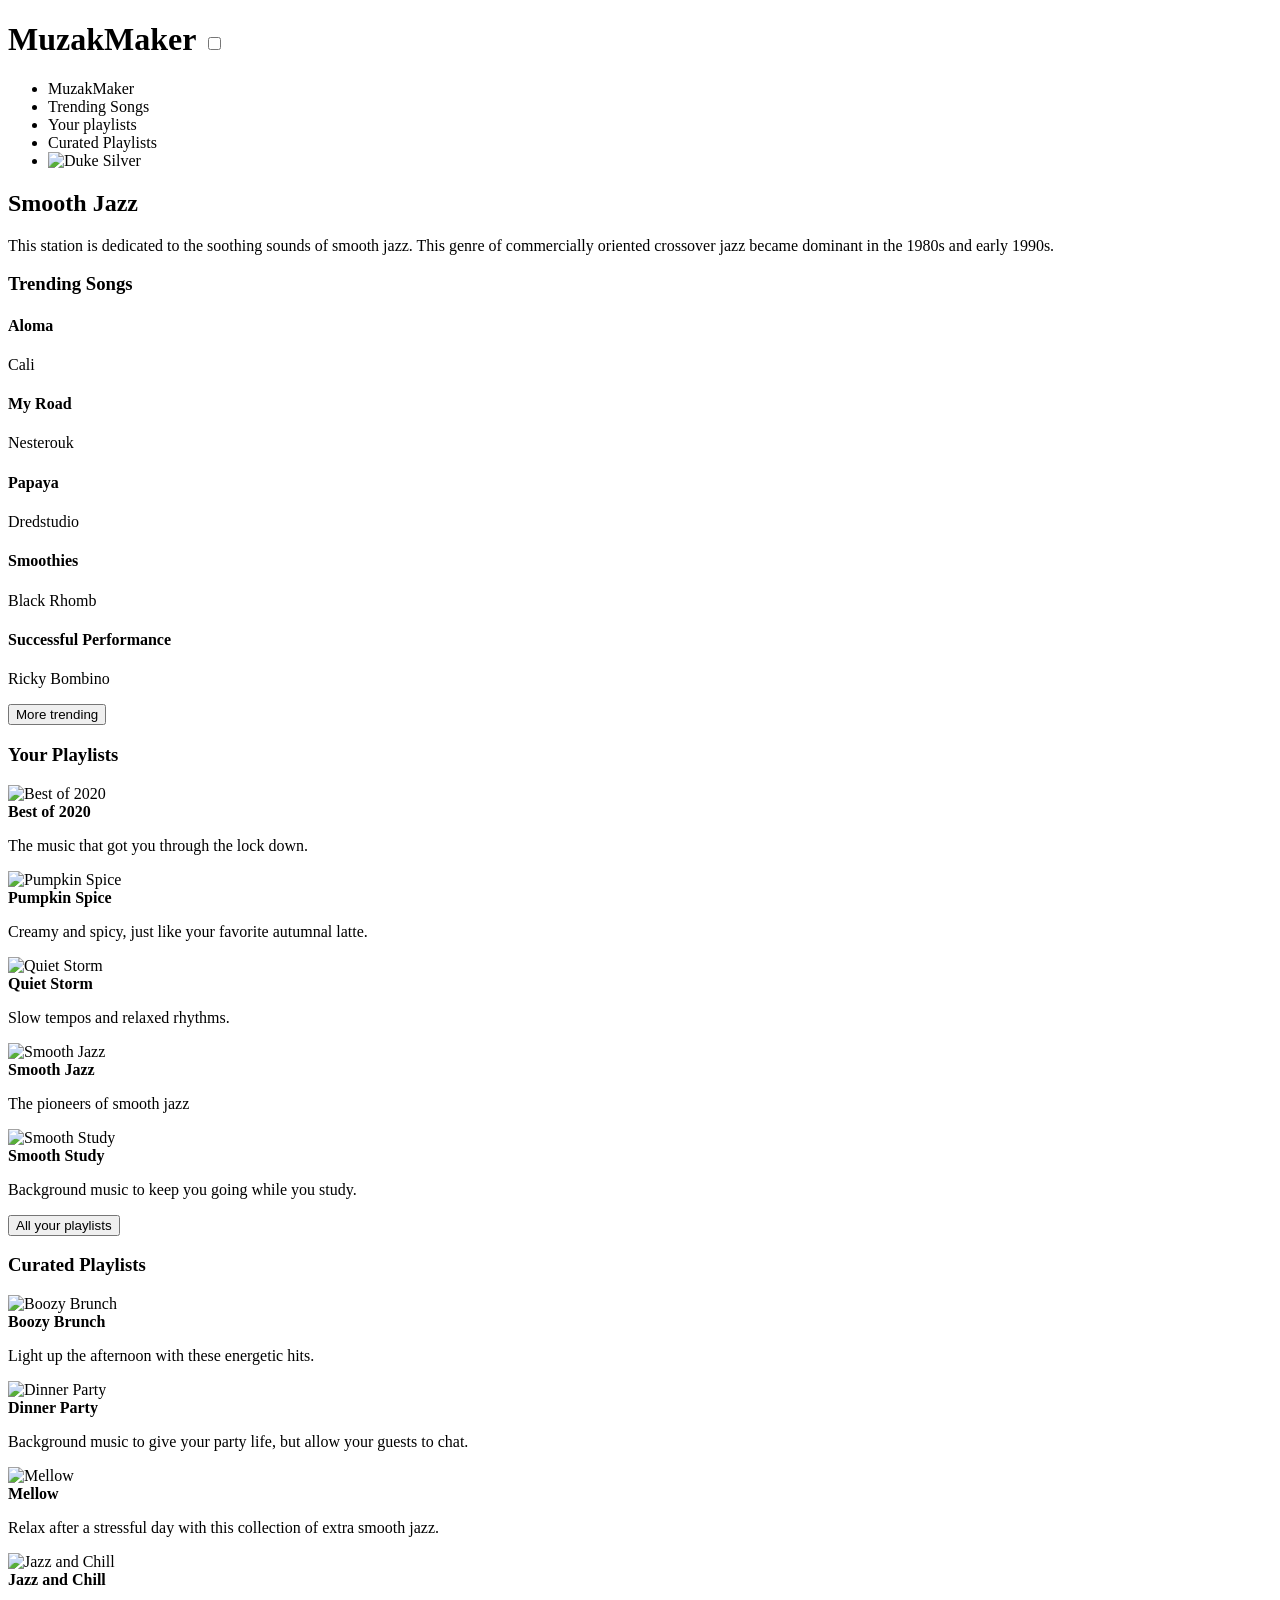
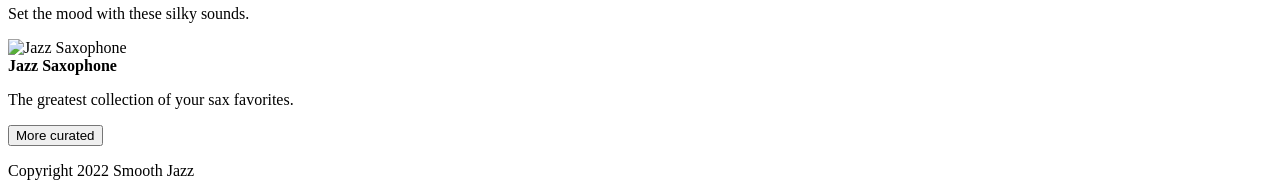
==== MuzakMaker.html @ 510b64ef "TestWork Testing Work on an Assignment" ====
<!DOCTYPE html>
<html lang="en">
<head>
    <meta charset="UTF-8">
    <meta name="viewport" content="width=device-width, initial-scale=1.0">
    <title>MuzakMaker</title>
    <link rel="stylesheet" href="styles.css">
</head>
<body>
     <header>
        <h1>
            <label for="menu-toggle" class="menu-label">MuzakMaker</label>
            <input type="checkbox" id="menu-toggle">
        </h1>
        <nav>
            <ul>
                <li>MuzakMaker</li>
                <li>Trending Songs</li>
                <li>Your playlists</li>
                <li>Curated Playlists</li>
                <li><img src="duke-silver.png" alt="Duke Silver"></li>
            </ul>
        </nav>
    </header>
    <main class="content">
        <section class="gradient-background">
            <h2>Smooth Jazz</h2>
            <p>This station is dedicated to the soothing sounds of smooth jazz. This genre of commercially oriented crossover jazz became dominant in the 1980s and early 1990s.</p>
        </section>
        <section>
            <h3>Trending Songs</h3>
            <div class="audio-section">
                <div class="audio-item" style="background-image: url('aloma-cover.png');">
                    <div class="info">
                        <h4>Aloma</h4>
                        <p>Cali</p>
                        <!-- Add media player here -->
                    </div>
                </div>
                <div class="audio-item" style="background-image: url('my-road-cover.png');">
                    <div class="info">
                        <h4>My Road</h4>
                        <p>Nesterouk</p>
                        <!-- Add media player here -->
                    </div>
                </div>
                <div class="audio-item" style="background-image: url('papaya-cover.png');">
                    <div class="info">
                        <h4>Papaya</h4>
                        <p>Dredstudio</p>
                        <!-- Add media player here -->
                    </div>
                </div>
                <div class="audio-item" style="background-image: url('smoothies-cover.png');">
                    <div class="info">
                        <h4>Smoothies</h4>
                        <p>Black Rhomb</p>
                        <!-- Add media player here -->
                    </div>
                </div>
                <div class="audio-item" style="background-image: url('successful-performance-cover.png');">
                    <div class="info">
                        <h4>Successful Performance</h4>
                        <p>Ricky Bombino</p>
                        <!-- Add media player here -->
                    </div>
                </div>
            </div>
            <button class="scroll-button">More trending</button>
        </section>
        <section class="playlists">
            <div class="playlist-column">
                <h3>Your Playlists</h3>
                <div class="playlist-item">
                    <img src="best-of-2020-cover.png" alt="Best of 2020">
                    <div class="text">
                        <strong>Best of 2020</strong>
                        <p>The music that got you through the lock down.</p>
                    </div>
                </div>
                <div class="playlist-item">
                    <img src="pumpkin-spice-cover.png" alt="Pumpkin Spice">
                    <div class="text">
                        <strong>Pumpkin Spice</strong>
                        <p>Creamy and spicy, just like your favorite autumnal latte.</p>
                    </div>
                </div>
                <div class="playlist-item">
                    <img src="quiet-storm-cover.png" alt="Quiet Storm">
                    <div class="text">
                        <strong>Quiet Storm</strong>
                        <p>Slow tempos and relaxed rhythms.</p>
                    </div>
                </div>
                <div class="playlist-item">
                    <img src="smooth-jazz-cover.png" alt="Smooth Jazz">
                    <div class="text">
                        <strong>Smooth Jazz</strong>
                        <p>The pioneers of smooth jazz</p>
                    </div>
                </div>
                <div class="playlist-item">
                    <img src="smooth-study-cover.png" alt="Smooth Study">
                    <div class="text">
                        <strong>Smooth Study</strong>
                        <p>Background music to keep you going while you study.</p>
                    </div>
                </div>
                <button class="scroll-button">All your playlists</button>
            </div>
            <div class="playlist-column">
                <h3>Curated Playlists</h3>
                <div class="playlist-item">
                    <img src="boozy-brunch-cover.png" alt="Boozy Brunch">
                    <div class="text">
                        <strong>Boozy Brunch</strong>
                        <p>Light up the afternoon with these energetic hits.</p>
                    </div>
                </div>
                <div class="playlist-item">
                    <img src="dinner-party-cover.png" alt="Dinner Party">
                    <div class="text">
                        <strong>Dinner Party</strong>
                        <p>Background music to give your party life, but allow your guests to chat.</p>
                    </div>
                </div>
                <div class="playlist-item">
                    <img src="mellow-cover.png" alt="Mellow">
                    <div class="text">
                        <strong>Mellow</strong>
                        <p>Relax after a stressful day with this collection of extra smooth jazz.</p>
                    </div>
                </div>
                <div class="playlist-item">
                    <img src="jazz-chill-cover.png" alt="Jazz and Chill">
                    <div class="text">
                        <strong>Jazz and Chill</strong>
                        <p>Set the mood with these silky sounds.</p>
                    </div>
                </div>
                <div class="playlist-item">
                    <img src="smooth-saxophone-cover.png" alt="Jazz Saxophone">
                    <div class="text">
                        <strong>Jazz Saxophone</strong>
                        <p>The greatest collection of your sax favorites.</p>
                    </div>
                </div>
                <button class="scroll-button">More curated</button>
            </div>
        </section>
    </main>
    <footer>
        <p>Copyright 2022 Smooth Jazz</p>
    </footer>
</body>
</html>
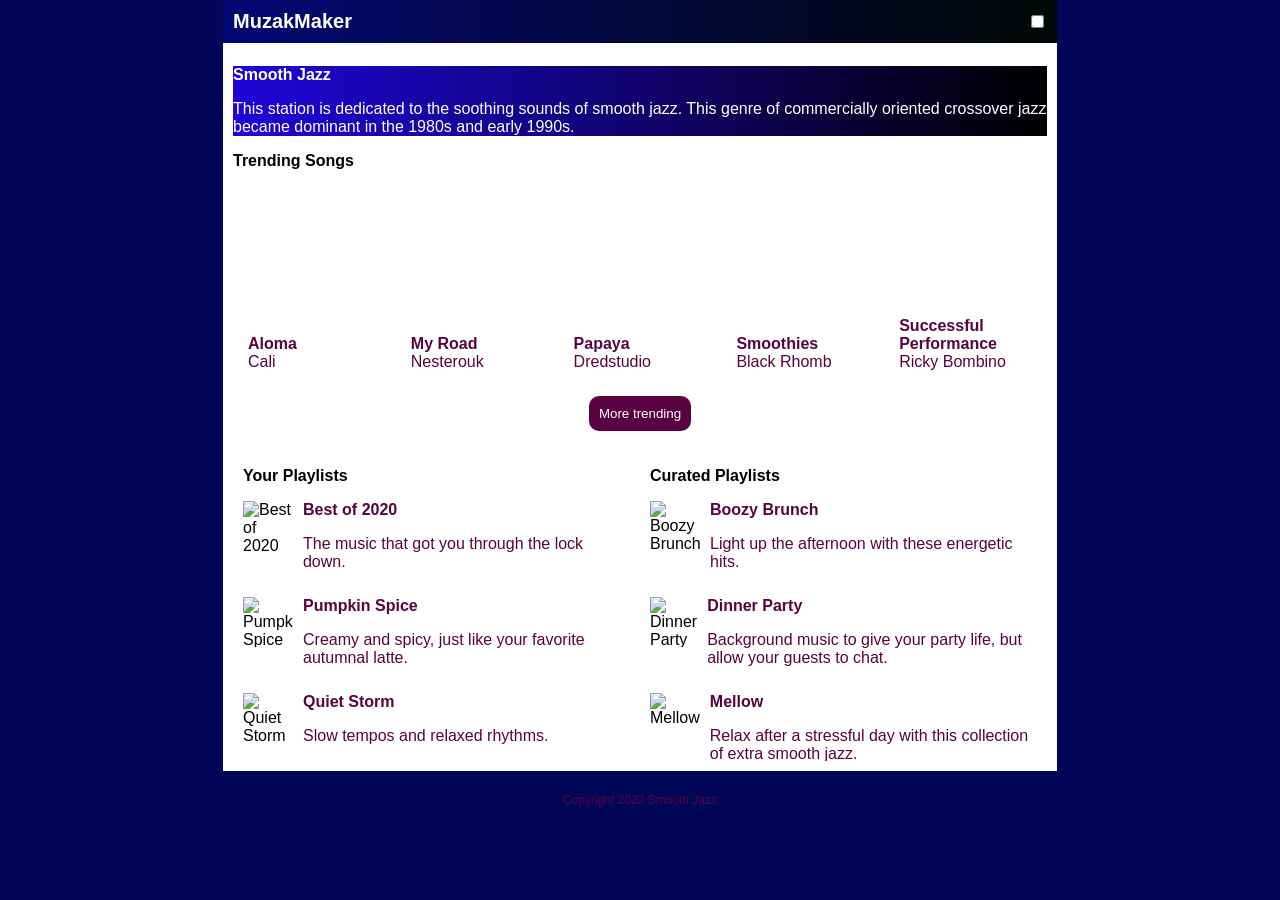
==== commit ca65e2e7: "Update MuzakMaker.html" ====
--- a/MuzakMaker.html
+++ b/MuzakMaker.html
@@ -4,7 +4,7 @@
     <meta charset="UTF-8">
     <meta name="viewport" content="width=device-width, initial-scale=1.0">
     <title>MuzakMaker</title>
-    <link rel="stylesheet" href="styles.css">
+    <link rel="stylesheet" href="MMStyle.css">
 </head>
 <body>
      <header>
--- a/MMStyle.css
+++ b/MMStyle.css
@@ -0,0 +1,176 @@
+html {
+    background-color: #020659;
+    font-family: Verdana, sans-serif;
+}
+body {
+    margin: 0 auto;
+    max-width: 375px;
+}
+header {
+    display: flex;
+    justify-content: space-between;
+    align-items: center;
+    padding: 10px;
+    background: linear-gradient(to right, #020873, #020803);
+    color: white;
+    position: relative;
+}
+h1 {
+    margin: 0;
+    text-align: center;
+    font-size: 1.25em;
+    display: flex;
+    align-items: center;
+    justify-content: space-between;
+    width: 100%;
+}
+h2, h3, p, dd, dl {
+    font-size: 1em;
+}
+footer p {
+    font-size: 0.75em;
+}
+nav {
+    position: absolute;
+    top: 100%;
+    left: 0;
+    right: 0;
+    background: linear-gradient(to right, #020873, #020803);
+    display: none;
+    flex-direction: column;
+}
+nav input[type="checkbox"] {
+    display: none;
+}
+nav input[type="checkbox"]:checked ~ ul {
+    display: flex;
+}
+nav label {
+    cursor: pointer;
+    margin-left: auto;
+}
+nav ul {
+    list-style: none;
+    padding: 0;
+    margin: 0;
+    display: none;
+    flex-direction: column;
+}
+nav li {
+    padding: 10px;
+    text-align: center;
+}
+nav li:first-child {
+    font-variant: small-caps;
+}
+nav li:hover:not(:first-child) {
+    background-color: #590242;
+}
+nav img {
+    border-radius: 50%;
+    width: 50px;
+    height: 50px;
+}
+.content {
+    padding: 10px;
+    background-color: white;
+    color: black;
+}
+section.gradient-background {
+    background: linear-gradient(to right, #2104d9, black);
+    color: white;
+}
+.audio-section {
+    display: flex;
+    overflow-x: scroll;
+}
+.audio-item {
+    position: relative;
+    margin-right: 10px;
+    background-size: cover;
+    background-position: center;
+    width: 100%;
+    max-width: 300px;
+    height: 200px;
+}
+.audio-item .info {
+    position: absolute;
+    bottom: 10px;
+    left: 10px;
+    background-color: rgba(255, 255, 255, 0.7);
+    padding: 5px;
+}
+.audio-item .info h4, .audio-item .info p {
+    margin: 0;
+    color: #590242;
+}
+.scroll-button {
+    display: block;
+    margin: 10px auto;
+    text-align: center;
+    background-color: #590242;
+    color: white;
+    padding: 10px;
+    border: none;
+    border-radius: 10px;
+    cursor: pointer;
+}
+.scroll-button:hover {
+    background-color: #020659;
+}
+.playlists {
+    display: flex;
+    justify-content: space-between;
+}
+.playlist-column {
+    flex: 1;
+    padding: 10px;
+    background-color: white;
+    overflow-y: auto;
+    max-height: 300px;
+}
+.playlist-item {
+    display: flex;
+    margin-bottom: 10px;
+}
+.playlist-item img {
+    width: 50px;
+    height: 50px;
+    margin-right: 10px;
+}
+.playlist-item .text {
+    display: flex;
+    flex-direction: column;
+    justify-content: center;
+}
+.playlist-item .text strong {
+    color: #590242;
+}
+.playlist-item .text p {
+    color: #590242;
+}
+.playlist-column::-webkit-scrollbar {
+    width: 12px;
+}
+.playlist-column::-webkit-scrollbar-track {
+    background: #0D8DFB;
+}
+.playlist-column::-webkit-scrollbar-thumb {
+    background-color: #020659;
+    border-radius: 20px;
+    border: 3px solid #0D8DFB;
+}
+footer {
+    text-align: center;
+    padding: 10px;
+    background-color: #020659;
+    color: #590242;
+}
+@media (min-width: 834px) {
+    body {
+        max-width: 834px;
+    }
+    .audio-section {
+        overflow-x: hidden;
+    }
+}
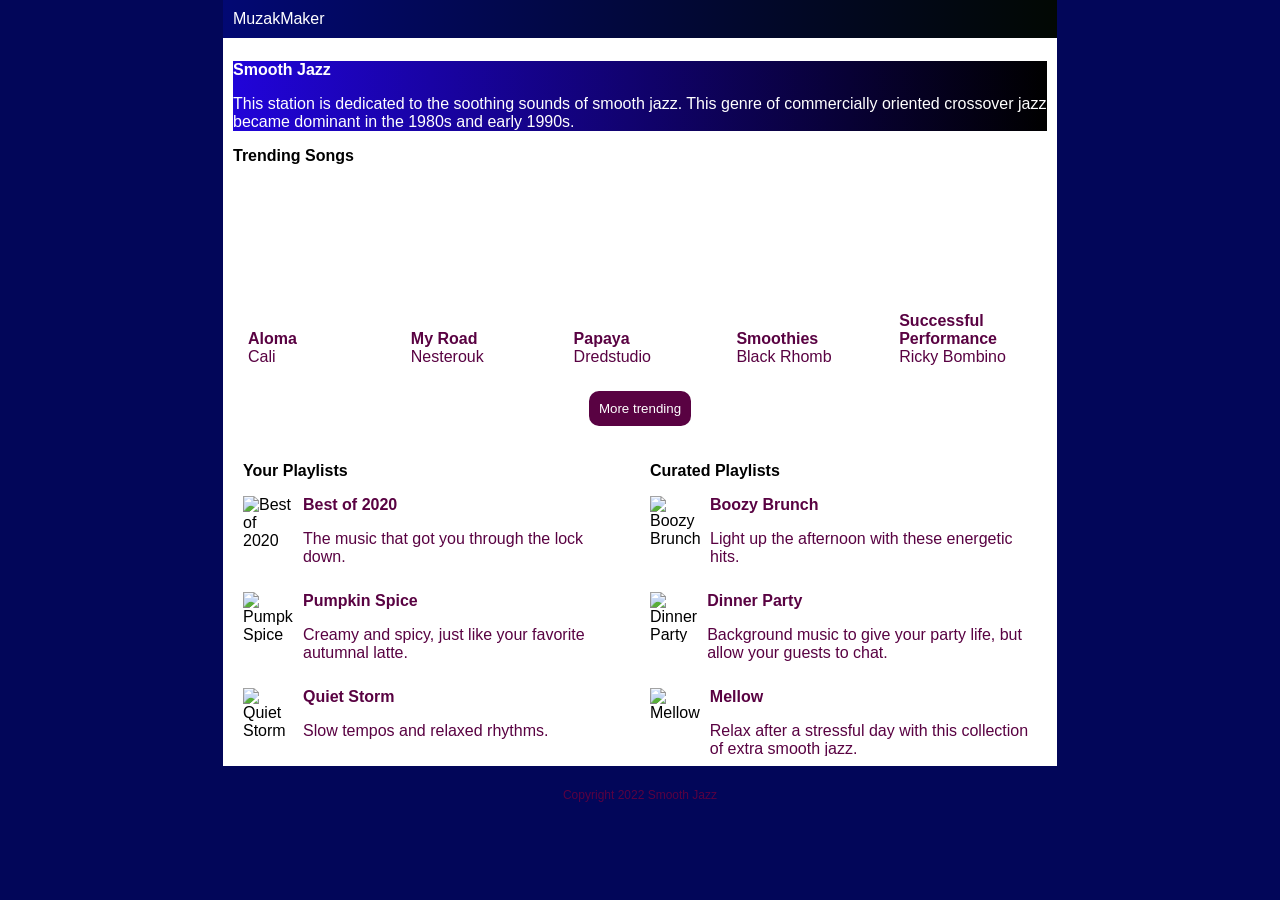
==== commit b6851294: "lol" ====
--- a/MuzakMaker.html
+++ b/MuzakMaker.html
@@ -7,17 +7,15 @@
     <link rel="stylesheet" href="MMStyle.css">
 </head>
 <body>
-     <header>
-        <h1>
-            <label for="menu-toggle" class="menu-label">MuzakMaker</label>
-            <input type="checkbox" id="menu-toggle">
-        </h1>
-        <nav>
+    <header>
+        <label for="menu-toggle" id="menu-label">MuzakMaker</label>
+        <input type="checkbox" id="menu-toggle" class="hidden-checkbox">
+        <nav class="nav-menu">
             <ul>
-                <li>MuzakMaker</li>
-                <li>Trending Songs</li>
-                <li>Your playlists</li>
-                <li>Curated Playlists</li>
+                <li><a href="#">MuzakMaker</a></li>
+                <li><a href="#">Trending Songs</a></li>
+                <li><a href="#">Your playlists</a></li>
+                <li><a href="#">Curated Playlists</a></li>
                 <li><img src="duke-silver.png" alt="Duke Silver"></li>
             </ul>
         </nav>
--- a/MMStyle.css
+++ b/MMStyle.css
@@ -6,71 +6,73 @@
     margin: 0 auto;
     max-width: 375px;
 }
+
+
 header {
-    display: flex;
-    justify-content: space-between;
-    align-items: center;
+    background: linear-gradient(to right, #020873, #020803); /* Gradient background */
+    color: white;
     padding: 10px;
-    background: linear-gradient(to right, #020873, #020803);
+    position: relative; /* Ensure relative positioning for absolute children */
+}
+
+#menu-label {
+    margin: 0;
+    cursor: pointer;
+    position: relative; /* Ensure it's positioned relative for absolute positioning of .nav-menu */
+}
+
+.hidden-checkbox {
+    display: none; /* Hide the checkbox visually */
+}
+
+.nav-menu {
+    display: none; /* Hide the nav menu by default */
+    position: absolute;
+    top: 100%; /* Position below the header */
+    left: calc(100% + 10px); /* Align to the right of the label with some spacing */
+    background-color: #020873; /* Match header background */
+    box-shadow: 0 4px 6px rgba(0, 0, 0, 0.1); /* Optional: Add box shadow for depth */
+}
+
+#menu-toggle:checked + #menu-label + .nav-menu {
+    display: block; /* Display the nav menu when checkbox is checked */
+}
+
+.nav-menu ul {
+    list-style: none;
+    padding: 0;
+}
+
+.nav-menu li {
+    padding: 10px;
+}
+
+.nav-menu li a {
     color: white;
-    position: relative;
+    text-decoration: none;
+    font-size: 1.2em;
+    display: block;
 }
-h1 {
-    margin: 0;
-    text-align: center;
-    font-size: 1.25em;
-    display: flex;
-    align-items: center;
-    justify-content: space-between;
-    width: 100%;
+
+.nav-menu li img {
+    max-width: 100px; /* Adjust as needed */
+    height: auto; /* Maintain aspect ratio */
+    display: block;
+    margin: 0 auto; /* Center align image */
 }
+
+.nav-menu li:hover {
+    background-color: #590242;
+}
+
 h2, h3, p, dd, dl {
     font-size: 1em;
 }
+
 footer p {
     font-size: 0.75em;
 }
-nav {
-    position: absolute;
-    top: 100%;
-    left: 0;
-    right: 0;
-    background: linear-gradient(to right, #020873, #020803);
-    display: none;
-    flex-direction: column;
-}
-nav input[type="checkbox"] {
-    display: none;
-}
-nav input[type="checkbox"]:checked ~ ul {
-    display: flex;
-}
-nav label {
-    cursor: pointer;
-    margin-left: auto;
-}
-nav ul {
-    list-style: none;
-    padding: 0;
-    margin: 0;
-    display: none;
-    flex-direction: column;
-}
-nav li {
-    padding: 10px;
-    text-align: center;
-}
-nav li:first-child {
-    font-variant: small-caps;
-}
-nav li:hover:not(:first-child) {
-    background-color: #590242;
-}
-nav img {
-    border-radius: 50%;
-    width: 50px;
-    height: 50px;
-}
+
 .content {
     padding: 10px;
     background-color: white;
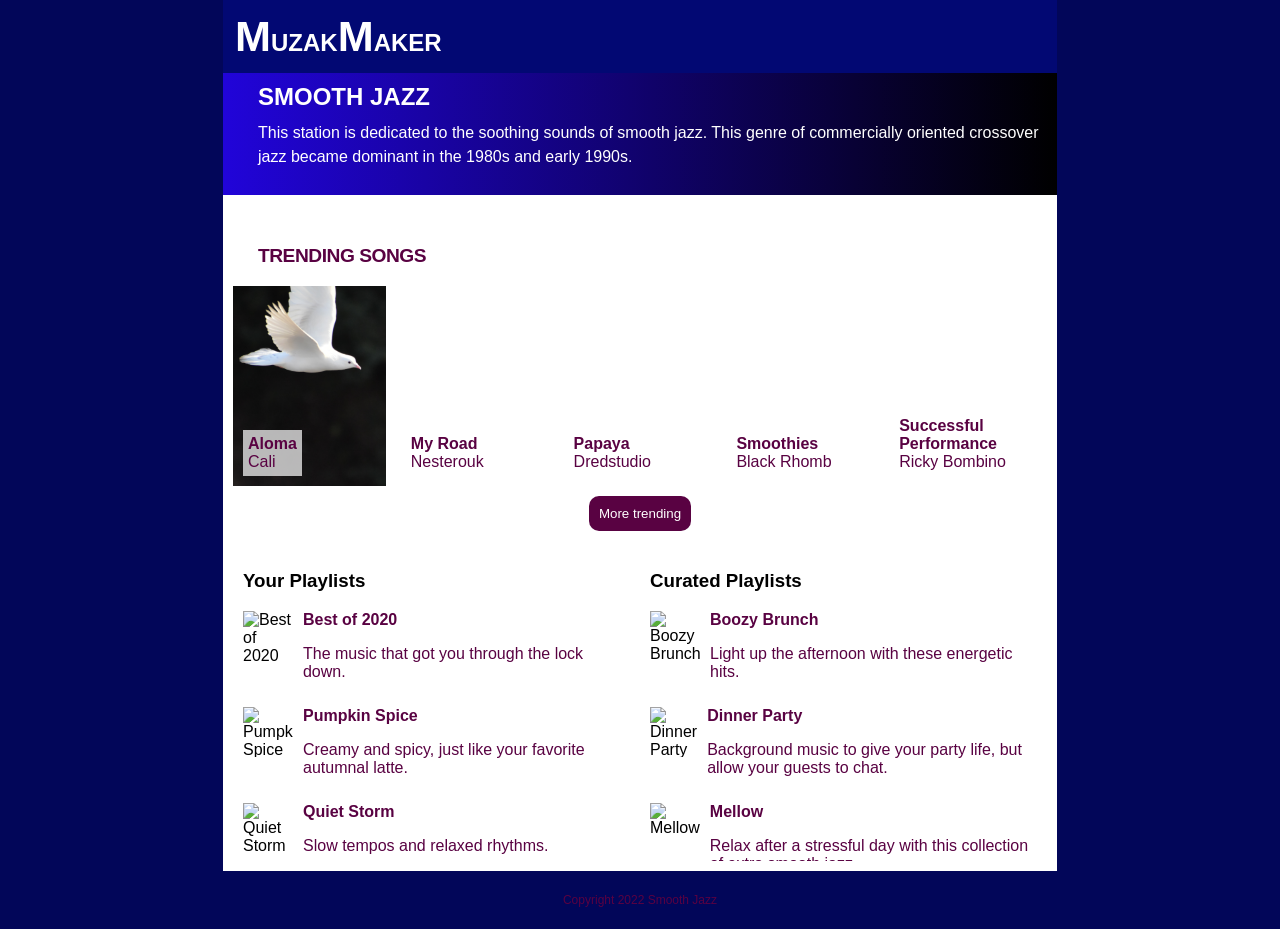
==== commit b9ead2c6: "ohboy" ====
--- a/MuzakMaker.html
+++ b/MuzakMaker.html
@@ -8,27 +8,28 @@
 </head>
 <body>
     <header>
-        <label for="menu-toggle" id="menu-label">MuzakMaker</label>
-        <input type="checkbox" id="menu-toggle" class="hidden-checkbox">
-        <nav class="nav-menu">
-            <ul>
-                <li><a href="#">MuzakMaker</a></li>
-                <li><a href="#">Trending Songs</a></li>
-                <li><a href="#">Your playlists</a></li>
-                <li><a href="#">Curated Playlists</a></li>
-                <li><img src="duke-silver.png" alt="Duke Silver"></li>
-            </ul>
-        </nav>
+        <div class="dropdown">
+            <a href="#" class="dropdown-label">
+                <span class="first-m">M</span>uzak<span class="second-m">M</span>aker</a>
+            <div class="dropdown-content">
+                <ul class="menu">
+                    <li><a href="#">TRENDING SONGS</a></li>
+                    <li><a href="#">YOUR PLAYLISTS</a></li>
+                    <li><a href="#">CURATED PLAYLISTS</a></li>
+                    <li><img src="duke-silver.png" alt="Duke Silver"></li>
+                </ul>
+            </div>
+        </div>
     </header>
     <main class="content">
         <section class="gradient-background">
             <h2>Smooth Jazz</h2>
             <p>This station is dedicated to the soothing sounds of smooth jazz. This genre of commercially oriented crossover jazz became dominant in the 1980s and early 1990s.</p>
         </section>
-        <section>
-            <h3>Trending Songs</h3>
+        <section class="trending-songs-section">
+            <h3 class="trending-songs-heading">Trending Songs</h3>
             <div class="audio-section">
-                <div class="audio-item" style="background-image: url('aloma-cover.png');">
+                <div class="audio-item" style="background-image: url('images/aloma-cover.png');">
                     <div class="info">
                         <h4>Aloma</h4>
                         <p>Cali</p>
--- a/MMStyle.css
+++ b/MMStyle.css
@@ -1,72 +1,100 @@
 html {
     background-color: #020659;
-    font-family: Verdana, sans-serif;
+    font-family: Verdana, Tahoma, sans-serif;
 }
 body {
     margin: 0 auto;
     max-width: 375px;
 }
 
-
 header {
-    background: linear-gradient(to right, #020873, #020803); /* Gradient background */
+    background:#020873; /* Gradient background */
     color: white;
     padding: 10px;
     position: relative; /* Ensure relative positioning for absolute children */
-}
-
-#menu-label {
-    margin: 0;
+    display: flex;
+    justify-content: space-between;
+    align-items: center;
+}
+
+.dropdown {
+    position: relative;
+}
+
+.dropdown-label {
     cursor: pointer;
-    position: relative; /* Ensure it's positioned relative for absolute positioning of .nav-menu */
-}
-
-.hidden-checkbox {
-    display: none; /* Hide the checkbox visually */
-}
-
-.nav-menu {
+    padding: 2px;
+    font-weight: bold;
+    font-size: 1.5em;
+    font-family: Tahoma, Verdana, sans-serif;
+    text-transform: uppercase;
+    text-decoration: none; /* Remove default underline */
+    color: white; /* Text color */
+    display: inline-block; /* Ensure it behaves like a block-level element */
+}
+
+.first-m, .second-m {
+    font-size: 1.8em; /* Increase the size of the M's */
+    font-weight: bold; /* Optionally make the M's bold */
+}
+
+.dropdown-content {
+    position: absolute;
+    background-color: transparent; /* Match header background */
+    box-shadow: 0 4px 6px rgba(0, 0, 0, 0.1); /* Optional: Add box shadow for depth */
+    z-index: 10; /* Ensure menu appears above other content */
     display: none; /* Hide the nav menu by default */
-    position: absolute;
-    top: 100%; /* Position below the header */
-    left: calc(100% + 10px); /* Align to the right of the label with some spacing */
-    background-color: #020873; /* Match header background */
-    box-shadow: 0 4px 6px rgba(0, 0, 0, 0.1); /* Optional: Add box shadow for depth */
-}
-
-#menu-toggle:checked + #menu-label + .nav-menu {
-    display: block; /* Display the nav menu when checkbox is checked */
-}
-
-.nav-menu ul {
+    text-align: center;
+    justify-content: space-around;
+    overflow: hidden;
+   
+}
+
+.dropdown:hover .dropdown-content {
+    display: inline-block; 
+    vertical-align: top;
+    display: inline-flex;
+    justify-content: space-around;
+    width: 300%;
+    /* Display the nav menu when dropdown is hovered */
+}
+
+.menu {
     list-style: none;
     padding: 0;
-}
-
-.nav-menu li {
-    padding: 10px;
-}
-
-.nav-menu li a {
+    margin: 0;
+    display: flex;
+    flex-wrap: nowrap;
+}
+
+.menu li {
+    display: inline-block; 
+    display: flex; /* Use flexbox for layout */
+    flex-direction: column; /* Stack items vertically */
+    justify-content: center; /* Center align vertically */
+    align-items: center;
+    margin-right: 10px;
+    width: 20%;
+    Font-family: tahoma, sans-serif; 
+    font-size: 1em;
+}
+
+.menu li a {
     color: white;
     text-decoration: none;
     font-size: 1.2em;
     display: block;
 }
 
-.nav-menu li img {
+.menu li img {
     max-width: 100px; /* Adjust as needed */
     height: auto; /* Maintain aspect ratio */
     display: block;
     margin: 0 auto; /* Center align image */
 }
 
-.nav-menu li:hover {
+.menu li:hover {
     background-color: #590242;
-}
-
-h2, h3, p, dd, dl {
-    font-size: 1em;
 }
 
 footer p {
@@ -78,10 +106,48 @@
     background-color: white;
     color: black;
 }
+
+
+
 section.gradient-background {
     background: linear-gradient(to right, #2104d9, black);
     color: white;
 }
+
+.gradient-background {
+    background: linear-gradient(to right, #2104d9, black); /* Gradient from left (#2104d9) to right (black) */
+    color: #ffffff; /* Text color */
+    padding: 10px; /* Adjust padding as needed */
+    margin: -10px -10px 0;
+}
+
+.gradient-background h2 {
+    font-size: 1.5em; /* Example font size for h2 */
+    text-transform: uppercase; /* Transform text to uppercase */
+    font-family: Verdana, sans-serif; 
+    font-weight: bold;/* Example font family */
+    margin-top: 0; /* Remove default margin */
+    margin-left: 25px;
+}
+
+.gradient-background p {
+
+    font-size: 1em; /* Example font size for paragraphs */
+    line-height: 1.5; 
+    margin-left: 25px; /* Example line height */
+    margin-top: -10px;
+}
+
+.trending-songs-heading {
+    font-size: larger;
+    font-family: verdana bold, !important;
+    color: #590242;
+    text-transform: uppercase;
+    letter-spacing: -.025em; /* Example color *//* Example font family */
+    margin-top: 50px;
+    margin-left: 25px;
+}
+
 .audio-section {
     display: flex;
     overflow-x: scroll;
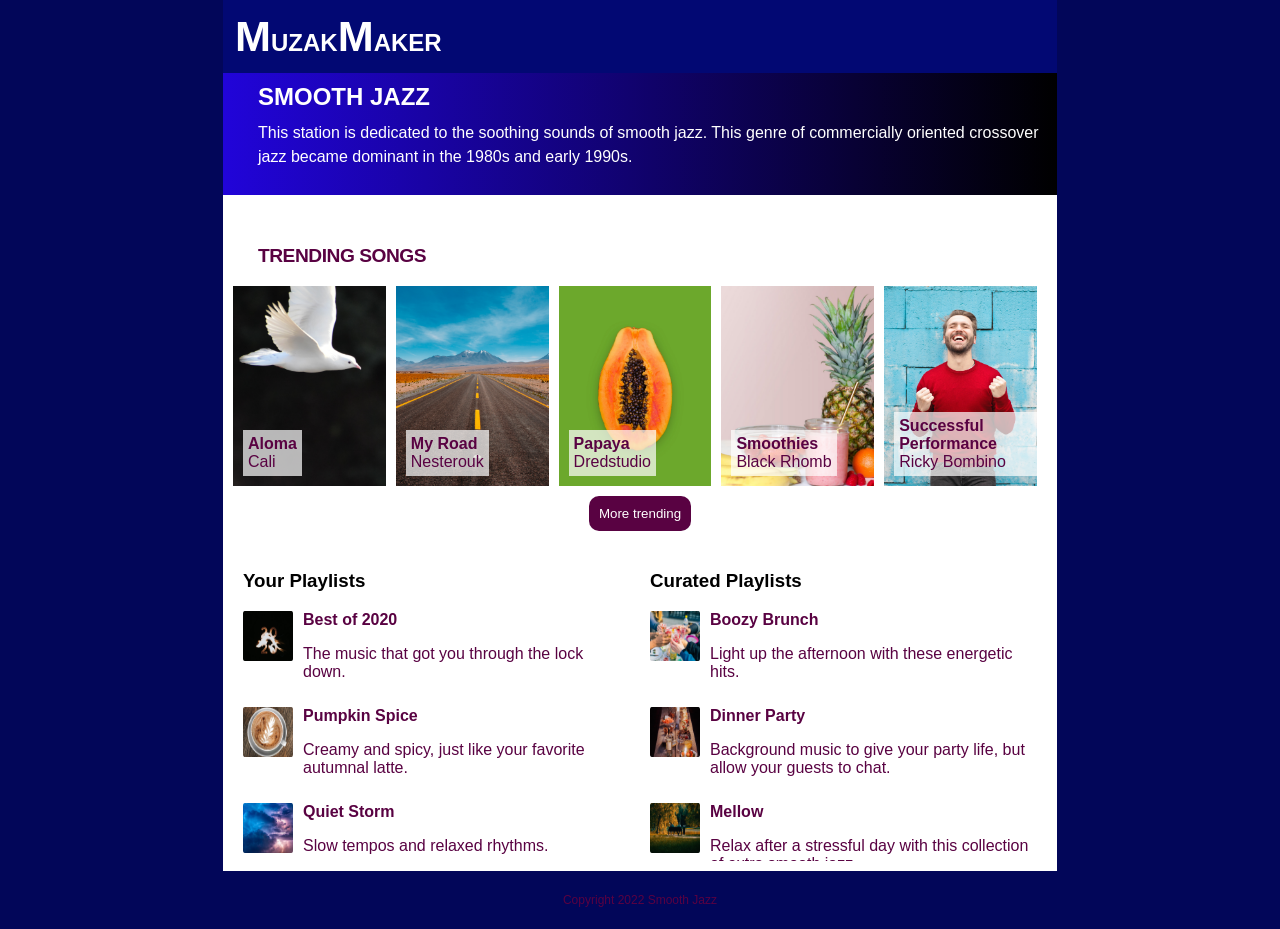
==== commit 43a593af: "musics" ====
--- a/MuzakMaker.html
+++ b/MuzakMaker.html
@@ -36,28 +36,28 @@
                         <!-- Add media player here -->
                     </div>
                 </div>
-                <div class="audio-item" style="background-image: url('my-road-cover.png');">
+                <div class="audio-item" style="background-image: url('images/my-road-cover.png');">
                     <div class="info">
                         <h4>My Road</h4>
                         <p>Nesterouk</p>
                         <!-- Add media player here -->
                     </div>
                 </div>
-                <div class="audio-item" style="background-image: url('papaya-cover.png');">
+                <div class="audio-item" style="background-image: url('images/papaya-cover.png');">
                     <div class="info">
                         <h4>Papaya</h4>
                         <p>Dredstudio</p>
                         <!-- Add media player here -->
                     </div>
                 </div>
-                <div class="audio-item" style="background-image: url('smoothies-cover.png');">
+                <div class="audio-item" style="background-image: url('images/smoothies-cover.png');">
                     <div class="info">
                         <h4>Smoothies</h4>
                         <p>Black Rhomb</p>
                         <!-- Add media player here -->
                     </div>
                 </div>
-                <div class="audio-item" style="background-image: url('successful-performance-cover.png');">
+                <div class="audio-item" style="background-image: url('images/successful-performance-cover.png');">
                     <div class="info">
                         <h4>Successful Performance</h4>
                         <p>Ricky Bombino</p>
@@ -71,35 +71,35 @@
             <div class="playlist-column">
                 <h3>Your Playlists</h3>
                 <div class="playlist-item">
-                    <img src="best-of-2020-cover.png" alt="Best of 2020">
+                    <img src="images/best-of-2020-cover.png" alt="Best of 2020">
                     <div class="text">
                         <strong>Best of 2020</strong>
                         <p>The music that got you through the lock down.</p>
                     </div>
                 </div>
                 <div class="playlist-item">
-                    <img src="pumpkin-spice-cover.png" alt="Pumpkin Spice">
+                    <img src="images/pumpkin-spice-cover.png" alt="Pumpkin Spice">
                     <div class="text">
                         <strong>Pumpkin Spice</strong>
                         <p>Creamy and spicy, just like your favorite autumnal latte.</p>
                     </div>
                 </div>
                 <div class="playlist-item">
-                    <img src="quiet-storm-cover.png" alt="Quiet Storm">
+                    <img src="images/quiet-storm-cover.png" alt="Quiet Storm">
                     <div class="text">
                         <strong>Quiet Storm</strong>
                         <p>Slow tempos and relaxed rhythms.</p>
                     </div>
                 </div>
                 <div class="playlist-item">
-                    <img src="smooth-jazz-cover.png" alt="Smooth Jazz">
+                    <img src="images/smooth-jazz-cover.png" alt="Smooth Jazz">
                     <div class="text">
                         <strong>Smooth Jazz</strong>
                         <p>The pioneers of smooth jazz</p>
                     </div>
                 </div>
                 <div class="playlist-item">
-                    <img src="smooth-study-cover.png" alt="Smooth Study">
+                    <img src="images/smooth-study-cover.png" alt="Smooth Study">
                     <div class="text">
                         <strong>Smooth Study</strong>
                         <p>Background music to keep you going while you study.</p>
@@ -110,35 +110,35 @@
             <div class="playlist-column">
                 <h3>Curated Playlists</h3>
                 <div class="playlist-item">
-                    <img src="boozy-brunch-cover.png" alt="Boozy Brunch">
+                    <img src="images/boozy-brunch-cover.png" alt="Boozy Brunch">
                     <div class="text">
                         <strong>Boozy Brunch</strong>
                         <p>Light up the afternoon with these energetic hits.</p>
                     </div>
                 </div>
                 <div class="playlist-item">
-                    <img src="dinner-party-cover.png" alt="Dinner Party">
+                    <img src="images/dinner-party-cover.png" alt="Dinner Party">
                     <div class="text">
                         <strong>Dinner Party</strong>
                         <p>Background music to give your party life, but allow your guests to chat.</p>
                     </div>
                 </div>
                 <div class="playlist-item">
-                    <img src="mellow-cover.png" alt="Mellow">
+                    <img src="images/mellow-cover.png" alt="Mellow">
                     <div class="text">
                         <strong>Mellow</strong>
                         <p>Relax after a stressful day with this collection of extra smooth jazz.</p>
                     </div>
                 </div>
                 <div class="playlist-item">
-                    <img src="jazz-chill-cover.png" alt="Jazz and Chill">
+                    <img src="images/jazz-chill-cover.png" alt="Jazz and Chill">
                     <div class="text">
                         <strong>Jazz and Chill</strong>
                         <p>Set the mood with these silky sounds.</p>
                     </div>
                 </div>
                 <div class="playlist-item">
-                    <img src="smooth-saxophone-cover.png" alt="Jazz Saxophone">
+                    <img src="images/smooth-saxophone-cover.png" alt="Jazz Saxophone">
                     <div class="text">
                         <strong>Jazz Saxophone</strong>
                         <p>The greatest collection of your sax favorites.</p>
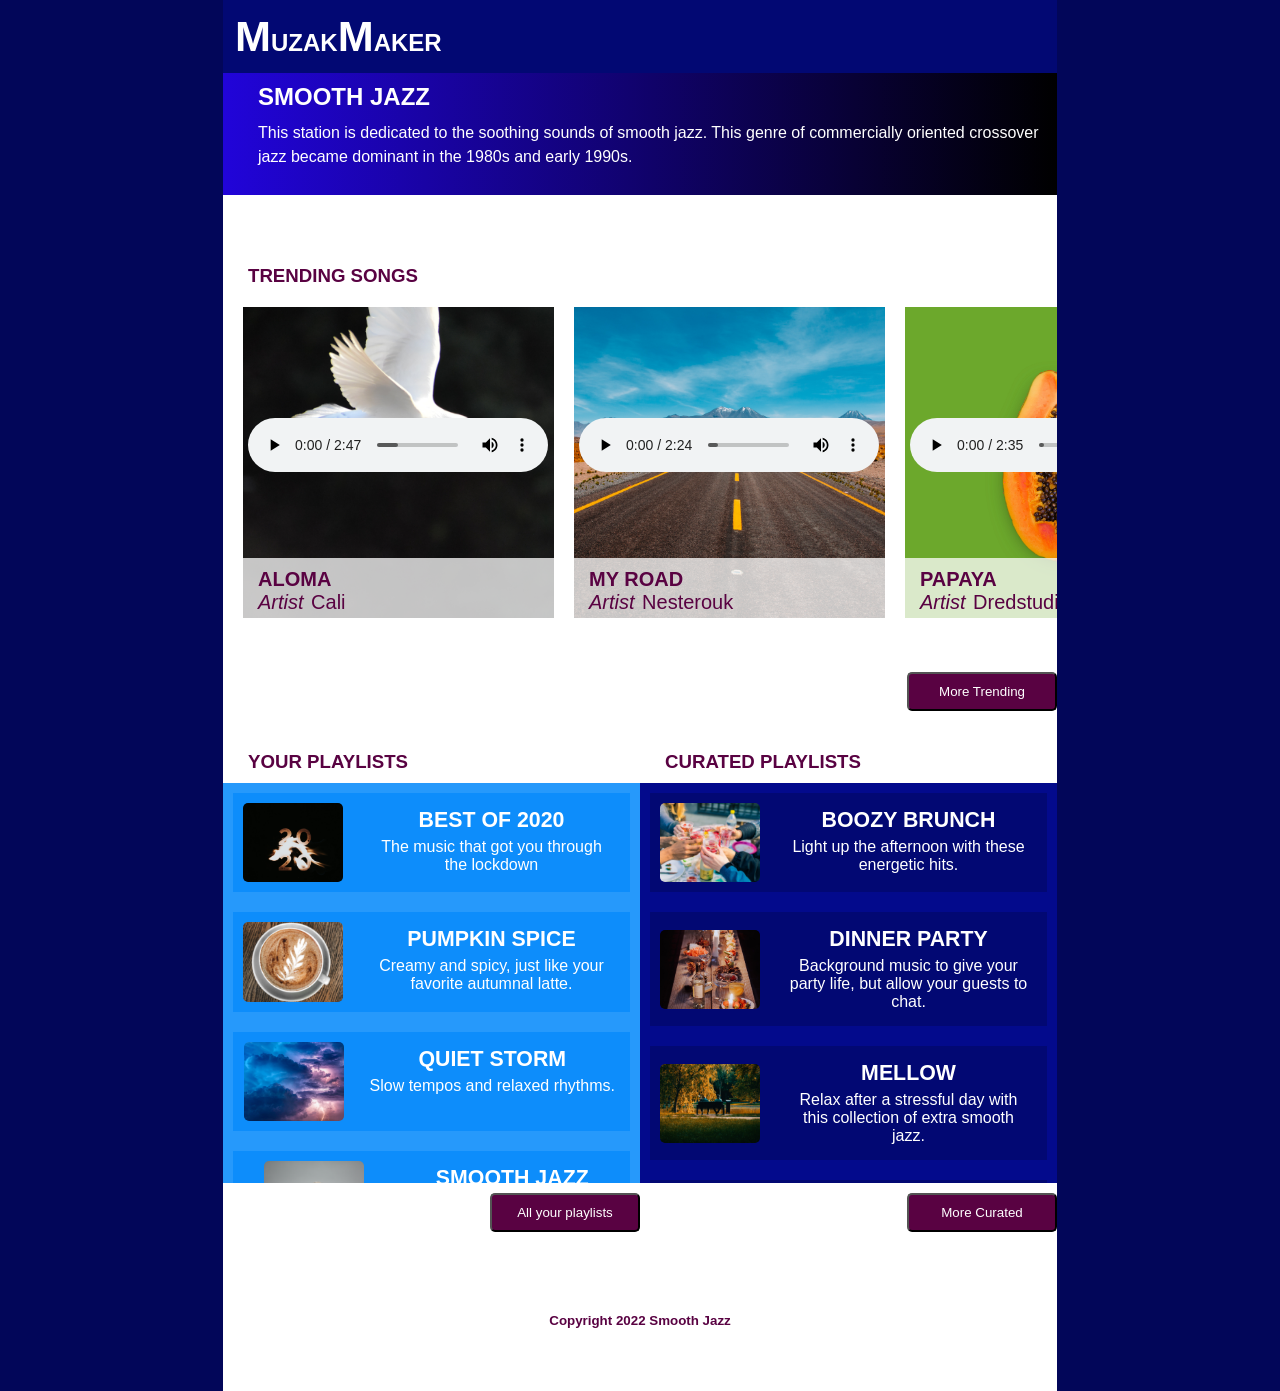
==== commit 96865cbb: "so many changes" ====
--- a/MuzakMaker.html
+++ b/MuzakMaker.html
@@ -9,147 +9,186 @@
 <body>
     <header>
         <div class="dropdown">
+            <input type="checkbox" id="menu-toggle">
+            <label for="menu-toggle" class="hamburger-menu">&#9776;</label> <!--don't know another way to do hamburge menus-->
             <a href="#" class="dropdown-label">
-                <span class="first-m">M</span>uzak<span class="second-m">M</span>aker</a>
+                <span class="first-m">M</span>uzak<span class="second-m">M</span>aker</a> <!--Probably less than ideal, but Ms looked weird otherwise-->
             <div class="dropdown-content">
                 <ul class="menu">
                     <li><a href="#">TRENDING SONGS</a></li>
                     <li><a href="#">YOUR PLAYLISTS</a></li>
                     <li><a href="#">CURATED PLAYLISTS</a></li>
-                    <li><img src="duke-silver.png" alt="Duke Silver"></li>
+                    <li><img src="images/duke-silver.png" alt="Duke Silver"></li>
+                </ul>
+            </div>
+            <div class="mobile-menu">
+                <ul class="mobile-menu-items">
+                    <li><a href="#">TRENDING SONGS</a></li>
+                    <li><a href="#">YOUR PLAYLISTS</a></li>
+                    <li><a href="#">CURATED PLAYLISTS</a></li>
+                    <li><img src="images/duke-silver.png" alt="Duke Silver"></li>
                 </ul>
             </div>
         </div>
     </header>
-    <main class="content">
+    <main>
         <section class="gradient-background">
             <h2>Smooth Jazz</h2>
             <p>This station is dedicated to the soothing sounds of smooth jazz. This genre of commercially oriented crossover jazz became dominant in the 1980s and early 1990s.</p>
         </section>
-        <section class="trending-songs-section">
-            <h3 class="trending-songs-heading">Trending Songs</h3>
-            <div class="audio-section">
-                <div class="audio-item" style="background-image: url('images/aloma-cover.png');">
-                    <div class="info">
-                        <h4>Aloma</h4>
-                        <p>Cali</p>
-                        <!-- Add media player here -->
-                    </div>
+        <section id="trending">
+            <h2>Trending Songs</h2>
+                <div class="scroll">
+                    <section>
+                        <div>
+                            <h3>Aloma</h3>
+                                <dl>
+                                    <dt>Artist</dt>
+                                    <dd>Cali</dd>
+                                </dl>
+                        </div>
+                        <img src="images/aloma-cover.png" alt="white dove and thats it">
+                        <audio controls src="audio/aloma.mp3"></audio>
+                    </section>
+                    <section>
+                        <div>
+                            <h3>My Road</h3>
+                                <dl>
+                                    <dt>Artist</dt>
+                                    <dd>Nesterouk</dd>
+                                </dl>
+                        </div>
+                        <img src="images/my-road-cover.png" alt="A road in the desert">
+                        <audio controls src="audio/my-road.mp3"></audio>
+                    </section>
+                    <section>
+                        <div>
+                            <h3>Papaya</h3>
+                                <dl>
+                                    <dt>Artist</dt>
+                                    <dd>Dredstudio</dd>
+                                </dl>
+                        </div>
+                        <img src="images/papaya-cover.png" alt="Literally a papaya">
+                        <audio controls src="audio/papaya.mp3"></audio>
+                    </section>
+                    <section>
+                        <div>
+                            <h3>Smoothies</h3>
+                                <dl>
+                                    <dt>Artist</dt>
+                                    <dd>Black Rhomb</dd>
+                                </dl>
+                        </div>
+                        <img src="images/smoothies-cover.png" alt="Probably fruite smoothies">
+                        <audio controls src="audio/smoothies.mp3"></audio>
+                    </section>
+                    <section>
+                        <div>
+                            <h3>Successful Performance</h3>
+                                <dl>
+                                    <dt>Artist</dt>
+                                    <dd>Ricky Bombino</dd>
+                                </dl>
+                        </div>
+                        <img src="images/successful-performance-cover.png" alt="Dude in a red sweater">
+                        <audio controls src="audio/successful-performance.mp3"></audio>
+                    </section>
                 </div>
-                <div class="audio-item" style="background-image: url('images/my-road-cover.png');">
-                    <div class="info">
-                        <h4>My Road</h4>
-                        <p>Nesterouk</p>
-                        <!-- Add media player here -->
-                    </div>
-                </div>
-                <div class="audio-item" style="background-image: url('images/papaya-cover.png');">
-                    <div class="info">
-                        <h4>Papaya</h4>
-                        <p>Dredstudio</p>
-                        <!-- Add media player here -->
-                    </div>
-                </div>
-                <div class="audio-item" style="background-image: url('images/smoothies-cover.png');">
-                    <div class="info">
-                        <h4>Smoothies</h4>
-                        <p>Black Rhomb</p>
-                        <!-- Add media player here -->
-                    </div>
-                </div>
-                <div class="audio-item" style="background-image: url('images/successful-performance-cover.png');">
-                    <div class="info">
-                        <h4>Successful Performance</h4>
-                        <p>Ricky Bombino</p>
-                        <!-- Add media player here -->
-                    </div>
-                </div>
-            </div>
-            <button class="scroll-button">More trending</button>
-        </section>
-        <section class="playlists">
-            <div class="playlist-column">
-                <h3>Your Playlists</h3>
-                <div class="playlist-item">
-                    <img src="images/best-of-2020-cover.png" alt="Best of 2020">
-                    <div class="text">
-                        <strong>Best of 2020</strong>
-                        <p>The music that got you through the lock down.</p>
-                    </div>
-                </div>
-                <div class="playlist-item">
-                    <img src="images/pumpkin-spice-cover.png" alt="Pumpkin Spice">
-                    <div class="text">
-                        <strong>Pumpkin Spice</strong>
-                        <p>Creamy and spicy, just like your favorite autumnal latte.</p>
-                    </div>
-                </div>
-                <div class="playlist-item">
-                    <img src="images/quiet-storm-cover.png" alt="Quiet Storm">
-                    <div class="text">
-                        <strong>Quiet Storm</strong>
-                        <p>Slow tempos and relaxed rhythms.</p>
-                    </div>
-                </div>
-                <div class="playlist-item">
-                    <img src="images/smooth-jazz-cover.png" alt="Smooth Jazz">
-                    <div class="text">
-                        <strong>Smooth Jazz</strong>
-                        <p>The pioneers of smooth jazz</p>
-                    </div>
-                </div>
-                <div class="playlist-item">
-                    <img src="images/smooth-study-cover.png" alt="Smooth Study">
-                    <div class="text">
-                        <strong>Smooth Study</strong>
-                        <p>Background music to keep you going while you study.</p>
-                    </div>
-                </div>
-                <button class="scroll-button">All your playlists</button>
-            </div>
-            <div class="playlist-column">
-                <h3>Curated Playlists</h3>
-                <div class="playlist-item">
-                    <img src="images/boozy-brunch-cover.png" alt="Boozy Brunch">
-                    <div class="text">
-                        <strong>Boozy Brunch</strong>
-                        <p>Light up the afternoon with these energetic hits.</p>
-                    </div>
-                </div>
-                <div class="playlist-item">
-                    <img src="images/dinner-party-cover.png" alt="Dinner Party">
-                    <div class="text">
-                        <strong>Dinner Party</strong>
-                        <p>Background music to give your party life, but allow your guests to chat.</p>
-                    </div>
-                </div>
-                <div class="playlist-item">
-                    <img src="images/mellow-cover.png" alt="Mellow">
-                    <div class="text">
-                        <strong>Mellow</strong>
-                        <p>Relax after a stressful day with this collection of extra smooth jazz.</p>
-                    </div>
-                </div>
-                <div class="playlist-item">
-                    <img src="images/jazz-chill-cover.png" alt="Jazz and Chill">
-                    <div class="text">
-                        <strong>Jazz and Chill</strong>
-                        <p>Set the mood with these silky sounds.</p>
-                    </div>
-                </div>
-                <div class="playlist-item">
-                    <img src="images/smooth-saxophone-cover.png" alt="Jazz Saxophone">
-                    <div class="text">
-                        <strong>Jazz Saxophone</strong>
-                        <p>The greatest collection of your sax favorites.</p>
-                    </div>
-                </div>
-                <button class="scroll-button">More curated</button>
+            <div class="trending-button-container">
+                <button class="PushButton" id="MoreTrending">More Trending</button>
             </div>
         </section>
+        <div class="columncombine">
+            <section class="playlists">
+                <h2>Your Playlists</h2>
+                    <div class="scrollVert">
+                        <section class="playlist-item">
+                            <img src="images/best-of-2020-cover.png" alt="The numbers 2020">
+                            <div>
+                                <h3>Best of 2020</h3>
+                                <p>The music that got you through the lockdown</p>
+                            </div>
+                        </section> 
+                        <section class="playlist-item">
+                            <img src="images/pumpkin-spice-cover.png" alt="leaves in coffee">
+                            <div>
+                                <h3>Pumpkin Spice</h3>
+                                <p>Creamy and spicy, just like your favorite autumnal latte.</p>
+                            </div>
+                        </section>
+                        <section class="playlist-item">
+                            <img src="images/quiet-storm-cover.png" alt="storm clouds with some lightning">
+                            <div>
+                                <h3>Quiet Storm</h3>
+                                <p>Slow tempos and relaxed rhythms.</p>
+                            </div>
+                        </section>
+                        <section class="playlist-item">
+                            <img src="images/smooth-jazz-cover.png" alt="dude in a green shirt">
+                            <div>
+                                <h3>Smooth Jazz</h3>
+                                <p>The pioneers of smooth jazz.</p>
+                            </div>
+                        </section>
+                        <section class="playlist-item">
+                            <img src="images/smooth-study-cover.png" alt="dude in a yellow top">
+                            <div>
+                                <h3>Smooth Study</h3>
+                                <p>Background music to keep you going while you study.</p>
+                            </div>
+                        </section>
+                    </div>
+                <div class="playlists-button-container">
+                <button class="PushButton" id="ayp">All your playlists</button>
+                </div>
+            </section>
+            <section class="playlists2">
+                <h2>Curated Playlists</h2>
+                    <div class="curatedscroll">
+                        <section class="playlist-item">
+                            <img src="images/boozy-brunch-cover.png" alt="people cheersing">
+                            <div>
+                                <h3>Boozy Brunch</h3>
+                                <p>Light up the afternoon with these energetic hits.</p>
+                            </div>
+                        </section>
+                        <section class="playlist-item">
+                            <img src="images/dinner-party-cover.png" alt="food on a table">
+                            <div>
+                                <h3>Dinner Party</h3>
+                                <p>Background music to give your party life, but allow your guests to chat.</p>
+                            </div>
+                        </section>
+                        <section class="playlist-item">
+                            <img src="images/mellow-cover.png" alt="trees and people on a bench">
+                            <div>
+                                <h3>Mellow</h3>
+                                <p>Relax after a stressful day with this collection of extra smooth jazz.</p>
+                            </div>
+                        </section>
+                        <section class="playlist-item">
+                            <img src="images/jazz-chill-cover.png" alt="Rose petals">
+                            <div>
+                                <h3>Jazz and Chill</h3>
+                                <p>Set the mood with these silky sounds</p>
+                            </div>
+                        </section>
+                        <section class="playlist-item">
+                            <img src="images/smooth-saxophone-cover.png" alt="Saxophonists">
+                            <div>
+                                <h3>Jazz Saxophone</h3>
+                                <p>The greatest collection of your sax favorites.</p>
+                            </div>
+                        </section>
+                    </div>
+                    <div class="curated-button-container">
+                    <button class="PushButton" id="mc">More Curated</button>
+                    </div>
+            </section>
     </main>
-    <footer>
-        <p>Copyright 2022 Smooth Jazz</p>
-    </footer>
+<footer>
+    <small>Copyright 2022 Smooth Jazz</small>
+</footer>
 </body>
 </html>
--- a/MMStyle.css
+++ b/MMStyle.css
@@ -6,21 +6,21 @@
     margin: 0 auto;
     max-width: 375px;
 }
-
 header {
-    background:#020873; /* Gradient background */
+    background:#020873; 
     color: white;
     padding: 10px;
-    position: relative; /* Ensure relative positioning for absolute children */
+    position: relative; 
     display: flex;
     justify-content: space-between;
     align-items: center;
 }
-
+.hamburger-menu {
+    cursor: pointer;
+}
 .dropdown {
     position: relative;
 }
-
 .dropdown-label {
     cursor: pointer;
     padding: 2px;
@@ -28,37 +28,32 @@
     font-size: 1.5em;
     font-family: Tahoma, Verdana, sans-serif;
     text-transform: uppercase;
-    text-decoration: none; /* Remove default underline */
-    color: white; /* Text color */
-    display: inline-block; /* Ensure it behaves like a block-level element */
-}
-
+    text-decoration: none;
+    color: white; 
+    display: inline-block; 
+}
 .first-m, .second-m {
-    font-size: 1.8em; /* Increase the size of the M's */
-    font-weight: bold; /* Optionally make the M's bold */
-}
-
+    font-size: 1.8em; 
+    font-weight: bold; 
+}
 .dropdown-content {
     position: absolute;
-    background-color: transparent; /* Match header background */
-    box-shadow: 0 4px 6px rgba(0, 0, 0, 0.1); /* Optional: Add box shadow for depth */
-    z-index: 10; /* Ensure menu appears above other content */
-    display: none; /* Hide the nav menu by default */
+    background-color: transparent;
+    box-shadow: 0 4px 6px rgba(0, 0, 0, 0.1); 
+    z-index: 10;
+    display: none; 
     text-align: center;
     justify-content: space-around;
     overflow: hidden;
    
 }
-
 .dropdown:hover .dropdown-content {
     display: inline-block; 
     vertical-align: top;
     display: inline-flex;
     justify-content: space-around;
     width: 300%;
-    /* Display the nav menu when dropdown is hovered */
-}
-
+}
 .menu {
     list-style: none;
     padding: 0;
@@ -66,179 +61,593 @@
     display: flex;
     flex-wrap: nowrap;
 }
-
 .menu li {
     display: inline-block; 
-    display: flex; /* Use flexbox for layout */
-    flex-direction: column; /* Stack items vertically */
-    justify-content: center; /* Center align vertically */
+    display: flex; 
+    flex-direction: column; 
+    justify-content: center; 
     align-items: center;
     margin-right: 10px;
     width: 20%;
     Font-family: tahoma, sans-serif; 
     font-size: 1em;
 }
-
 .menu li a {
     color: white;
     text-decoration: none;
     font-size: 1.2em;
     display: block;
 }
-
 .menu li img {
-    max-width: 100px; /* Adjust as needed */
-    height: auto; /* Maintain aspect ratio */
+    max-width: 100px; 
+    height: auto; 
     display: block;
-    margin: 0 auto; /* Center align image */
-}
-
+    margin: 0 auto; 
+}
 .menu li:hover {
     background-color: #590242;
 }
-
-footer p {
-    font-size: 0.75em;
-}
-
-.content {
+.gradient-background {
+    background: linear-gradient(to right, #2104d9, black); 
+    color: #ffffff; 
+    padding: 10px; 
+    margin: auto;
+}
+.gradient-background h2 {
+    font-size: 1.5em; 
+    text-transform: uppercase; 
+    font-family: Verdana, sans-serif; 
+    font-weight: bold;
+    margin-top: 0; 
+    margin-left: 25px;
+}
+.gradient-background p {
+    font-size: 1em; 
+    line-height: 1.5; 
+    margin-left: 25px; 
+    margin-top: -10px;
+}
+main {
+    background-color: #FFFFFF;
+    margin: 0px;
+}
+#trending h2 {
+    font-family: Verdana, Geneva, Tahoma, sans-serif, sans-serif;
+    font-weight: bold;
+    font-size: 14pt;
+    color: #590242;
+    margin: 20px 0px -20px 25px;
+    text-transform: uppercase;
+    padding-top: 50px;
+}
+.scroll {
+    display: flex;
+    overflow-x: auto; 
+    overflow-y: hidden; 
     padding: 10px;
-    background-color: white;
-    color: black;
-}
-
-
-
-section.gradient-background {
-    background: linear-gradient(to right, #2104d9, black);
-    color: white;
-}
-
-.gradient-background {
-    background: linear-gradient(to right, #2104d9, black); /* Gradient from left (#2104d9) to right (black) */
-    color: #ffffff; /* Text color */
-    padding: 10px; /* Adjust padding as needed */
-    margin: -10px -10px 0;
-}
-
-.gradient-background h2 {
-    font-size: 1.5em; /* Example font size for h2 */
-    text-transform: uppercase; /* Transform text to uppercase */
-    font-family: Verdana, sans-serif; 
-    font-weight: bold;/* Example font family */
-    margin-top: 0; /* Remove default margin */
-    margin-left: 25px;
-}
-
-.gradient-background p {
-
-    font-size: 1em; /* Example font size for paragraphs */
-    line-height: 1.5; 
-    margin-left: 25px; /* Example line height */
-    margin-top: -10px;
-}
-
-.trending-songs-heading {
-    font-size: larger;
-    font-family: verdana bold, !important;
+    height: 100%; 
+}
+.scroll section {
+    margin:10px;
+    position: relative;
+}
+.scroll div {
+    position: absolute;
+    top:251px;
+    background-color: rgba(255,255,255,.75);
+    padding: 5px;
+    height: 50px;
+    width: 350px;
+}
+div h3 {
+    font-family: Verdana, Geneva, Tahoma, sans-serif, sans-serif;
+    font-weight: 700;
+    font-size: 15pt;
     color: #590242;
     text-transform: uppercase;
-    letter-spacing: -.025em; /* Example color *//* Example font family */
-    margin-top: 50px;
-    margin-left: 25px;
-}
-
-.audio-section {
+    margin: 5px 5px 0px 10px;
+}
+dt, dd {
+    font-family: Verdana, Geneva, Tahoma, sans-serif, sans-serif;
+    font-size: 15pt;
+    color: #590242;
+}
+dt {
+    font-style: italic;
+    font-weight: 100;
+}
+dd {
+    margin-left: 7.5px;
+}
+dl {
+    margin: auto;
+    margin-left: 10px;
+    display:flex;
+}
+audio {
+    position: absolute;
+    bottom: 150px;
+    left:5px;
+}
+.scroll::-webkit-scrollbar {
+    display: block;
+}
+.scroll::-webkit-scrollbar-track {
+    box-shadow: inset 0 0 15px #590242;
+    -webkit-box-shadow: inset 0 0 15px #590242;
+}
+.scroll::-webkit-scrollbar-thumb {
+    background-color: #590242;
+    border-radius: 5px;
+}
+.scroll::-webkit-scrollbar-thumb:hover {
+    background-color: #020659;
+}
+#trending {
     display: flex;
-    overflow-x: scroll;
-}
-.audio-item {
-    position: relative;
-    margin-right: 10px;
-    background-size: cover;
-    background-position: center;
-    width: 100%;
-    max-width: 300px;
-    height: 200px;
-}
-.audio-item .info {
-    position: absolute;
-    bottom: 10px;
-    left: 10px;
-    background-color: rgba(255, 255, 255, 0.7);
-    padding: 5px;
-}
-.audio-item .info h4, .audio-item .info p {
-    margin: 0;
-    color: #590242;
-}
-.scroll-button {
-    display: block;
-    margin: 10px auto;
-    text-align: center;
-    background-color: #590242;
-    color: white;
-    padding: 10px;
-    border: none;
-    border-radius: 10px;
-    cursor: pointer;
-}
-.scroll-button:hover {
-    background-color: #020659;
-}
-.playlists {
-    display: flex;
-    justify-content: space-between;
-}
-.playlist-column {
-    flex: 1;
-    padding: 10px;
-    background-color: white;
-    overflow-y: auto;
-    max-height: 300px;
+    flex-direction: column;
+    gap: 20px;
+}
+.trending-button-container {
+    margin-top: auto; 
+    align-self: flex-end; 
 }
 .playlist-item {
     display: flex;
-    margin-bottom: 10px;
+    gap: 20px; 
 }
 .playlist-item img {
-    width: 50px;
-    height: 50px;
-    margin-right: 10px;
-}
-.playlist-item .text {
-    display: flex;
-    flex-direction: column;
-    justify-content: center;
-}
-.playlist-item .text strong {
+    width: 100px; 
+    height: auto; 
+    border-radius: 5px;
+}
+.playlists-button-container, .curated-button-container {
+    margin-top: auto; 
+    align-self: flex-end; 
+}
+.PushButton {
+    background-color: #590242;
+    color: #FFFFFF;
+    border-radius: 5px;
+    padding:10px;
+    width:150px;
+    display: block;
+    text-align: center;
+    margin: 10px 0 30px 32px; 
+    float: right;
+}
+.PushButton:hover {
+    background-color: #020659;
+}
+.playlists h2, .playlists2 h2 {
+    font-family: Verdana, Geneva, Tahoma, sans-serif, sans-serif;
+    font-weight: bold;
+    font-size: 14pt;
     color: #590242;
-}
-.playlist-item .text p {
+    margin: 0px 0px 10px 25px;
+    text-transform: uppercase;
+    padding-top: 10px;
+ }
+.columncombine {
+	display: grid;
+    grid-template-columns: 1fr 1fr;
+    grid-template-rows: 75px 500px 75px;
+}
+.scrollVert, .curatedscroll {
+    overflow-y: auto;
+    max-height: 400px;
+}
+.scrollVert, .curatedscroll  {
+	display: flex;
+	flex-direction: column;
+	overflow-y: scroll;
+	overflow-x: hidden;
+}
+.scrollVert {
+    background-color: #2699FB;
+}
+.scrollVert section {
+    background-color: #0D8DFB;
+    text-align: center;
+    justify-content: space-around;
+    margin: 10px;
+    padding: 10px;
+}
+.scrollVert img {
+    border-radius: 5px;
+    margin: auto;
+}
+.scrollVert section:hover {
+    background-color: #590242;
+}
+.scrollVert h3 {
+    font-family: Verdana, Geneva, Tahoma, sans-serif, sans-serif;
+    font-weight: bold;
+    font-size: 16pt;
+    color: #FFFFFF;
+    text-transform: uppercase;
+    margin: 5px;
+}
+.scrollVert p {
+    font-family: Verdana, Geneva, Tahoma, sans-serif, sans-serif;
+    font-weight: 400;
+    font-size: 12pt;
+    color: #FFFFFF;
+    margin: 5px;
+}
+.curatedscroll {
+    background-color: #030A8C;
+}
+.curatedscroll section {
+    background-color: #020873;
+    text-align: center;
+    justify-content: space-around;
+    margin: 10px;
+    padding: 10px;
+}
+.curatedscroll img{
+    border-radius: 5px;
+    margin: auto;
+}
+.curatedscroll section:hover {
+    background-color: #590242;
+}
+.curatedscroll h3 {
+    font-family: Verdana, Geneva, Tahoma, sans-serif, sans-serif;
+    font-weight: bold;
+    font-size: 16pt;
+    color: #FFFFFF;
+    text-transform: uppercase;
+    margin: 5px;
+}
+.curatedscroll p {
+    font-family: Verdana, Geneva, Tahoma, sans-serif, sans-serif;
+    font-weight: normal;
+    font-size: 12pt;
+    color: #FFFFFF;
+    margin: 5px;
+}
+.scrollVert::-webkit-scrollbar, .curatedscroll::-webkit-scrollbar {
+    display: block;
+    width: 12px;
+}
+.scrollVert::-webkit-scrollbar-track, .curatedscroll::-webkit-scrollbar-track {
+    box-shadow: inset 0 0 15px rgba(0,0,0,0.5);
+    -webkit-box-shadow: inset 0 0 15px rgba(0,0,0,0.5);
+}
+.scrollVert::-webkit-scrollbar-thumb, .curatedscroll::-webkit-scrollbar-thumb {
+    background-color: #020659;
+    border-radius: 5px;
+}
+.scrollVert::-webkit-scrollbar-thumb:hover, .curatedscroll::-webkit-scrollbar:hover {
+    background-color: #FFFFFF;
+}
+footer {
+    clear: both;
+    font-family: Verdana, Tahoma, sans-serif, sans-serif;
+    font-weight: bold;
+    text-align: center;
     color: #590242;
-}
-.playlist-column::-webkit-scrollbar {
-    width: 12px;
-}
-.playlist-column::-webkit-scrollbar-track {
-    background: #0D8DFB;
-}
-.playlist-column::-webkit-scrollbar-thumb {
-    background-color: #020659;
-    border-radius: 20px;
-    border: 3px solid #0D8DFB;
-}
-footer {
-    text-align: center;
-    padding: 10px;
-    background-color: #020659;
-    color: #590242;
-}
-@media (min-width: 834px) {
+    margin-top: -80px;
+    background-color: #FFFFFF
+}
+#menu-toggle {
+    display: none; 
+}
+.mobile-menu {
+    display: none;
+}
+
+
+
+
+@media only screen and (min-width: 834px) {
+  
+    .mobile-menu {
+        display: none; 
+    }
+}
+
+@media only screen and (max-width: 375px) {
     body {
+        max-width: 375px;
+    }
+
+    .menu {
+        flex-direction: column;
+        align-items: center;
+    }
+
+}
+
+@media only screen and (min-width: 834px) {
+    body {
+        margin: 0 auto;
         max-width: 834px;
     }
     .audio-section {
         overflow-x: hidden;
     }
 }
+
+
+@media only screen and (min-width: 834px) {
+    .hamburger-menu {
+        display: none;
+    }
+
+    .desktop-menu {
+        display: block;
+    }
+}
+
+@media only screen and (max-width: 375px) {
+    body {
+        font-family: Verdana, Tahoma, sans-serif;
+        background-color: #020659;
+        color: white;
+        margin: 0;
+        padding: 0;
+        text-align: center; 
+    }
+
+    header {
+        background: #020873;
+        padding: 10px;
+    }
+
+    .dropdown {
+        position: relative;
+        display: inline-block;
+        margin-top: 10px;
+    }
+
+    .hamburger-menu {
+        cursor: pointer;
+        margin-right: 10px;
+        font-size: 1.5em;
+    }
+
+    .dropdown-label {
+        font-size: 1.2em;
+        font-weight: bold;
+        text-transform: uppercase;
+        color: white;
+        pointer-events: none; 
+    }
+
+    .dropdown-content {
+        background-color: #020873;
+        min-width: 20px; 
+        max-width: 100px;
+        left: 0;
+        top: calc (100% + 5);
+        text-align: center;
+    }
+
+    .dropdown:hover .dropdown-content {
+        display: block;
+    }
+
+    #trending {
+        padding: 20px;
+    }
+
+    main {
+        margin: 0 auto;
+        max-width: 375px;
+        padding: 0px;
+    }
+
+    section {
+        margin-bottom: 20px;
+        text-align: left; 
+    }
+
+    #trending {
+        padding: 20px;
+    }
+    .scroll {
+        display:flex;
+        overflow-x: auto;
+        overflow-y: hidden;
+        white-space: nowrap; 
+        padding: 10px;
+
+        -webkit-overflow-scrolling: touch; /* A nice to have for mobiel anything */
+    }
+
+    .scroll .scroll-section {
+        position: relative;
+        min-width: 100%;
+        max-width: 100%;
+        margin-right: 10px;
+        flex: 0 0 auto;
+    }
+
+    .scroll section {
+        position: relative;
+        min-width: 100%;
+        max-width: 100%;
+        margin-right: 10px;
+        flex: 0 0 auto;
+    }
+
+    .scroll img {
+        max-width: 100%;
+        width: 100%;
+        height: auto;
+        border-radius: 5px;
+    }
+
+    .scroll h3, .scroll dl {
+        position: aboslute;
+        bottom: 0;
+        width: 100%;
+        background-color: rgba(255,255,255,.75);
+        margin: 0;
+        padding: 5px;
+        box-sizing: border-box;
+
+    } 
+
+    .scroll h3 {
+        font-family: Verdana, Geneva, Tahoma, sans-serif, sans-serif;
+        font-weight: 700;
+        font-size: 15pt;
+        color: #590242;
+        text-transform: uppercase;
+        margin: 0;
+        padding: 5px 10px;
+    }
+
+    .scroll dl {
+        font-family: Verdana, Geneva, Tahoma, sans-serif, sans-serif;
+        font-size: 12pt;
+        color: #590242;
+        margin: 0;
+        padding: 5px 10px;
+        display: flex;
+        flex-direction: column;/
+    }
+
+    .scroll dt {
+        font-style: italic;
+        font-weight: 100;
+    }
+
+    .scroll dd {
+        margin-left: 7.5ps;
+    }
+
+    .scroll audio {
+        width: 95%;
+        margin: -40px auto;
+    }
+
+    .trending-button-container {
+        margin-top: auto;
+        align-self: flex-start;
+        margin-right: 10px;
+    }
+
+
+    footer {
+        font-weight: bold;
+        text-align: center;
+        color: #590242;
+        margin-top: 20px; 
+        background-color: #FFFFFF;
+    }
+}
+
+
+@media only screen and (max-width: 375px) {
+    body {
+        max-width: 100%;
+        overflow-x: hidden;
+
+    }
+
+    .columncombine {
+        display: flex;
+        flex-direction: column;
+        gap: 20px;
+    }
+
+    .playlists, .plyaylists2 {
+        margin: 0 auto;
+        max-width: 100%;
+        padding: 0 10px;
+    }
+
+    .scrollVert, .curatedscroll {
+        overflow-y: auto;
+        width: 100%;
+        max-height: 400px;
+        
+    }
+
+    .scrollVert, .curatedscroll {
+        display: flex;
+        flex-direction: column;
+        overflow-y: scroll;
+        overflow-x: hidden;
+    }
+
+    .scrollHoriz {
+        width: 100%;
+        overflow-x: auto;
+        white-space: nowrap;
+        padding: 10px;
+        -webkit-overflow-scrolling: touch;
+    }
+
+    .scrollHoriz section {
+        display: inline-block;
+        vertical-align: top;
+        margin-right: 10px;
+    }
+
+    .scrollHoriz img {
+        max-width: 100px;
+        height: auto;
+        border-radius: 5px;
+    }
+
+    .playlists, .curated {
+        margin: 0 auto;
+        max-width: 375px;
+    }
+
+    .playlists h2, .curated h2 {
+        font-family: Verdana, Geneva, Tahoma, sans-serif, sans-serif;
+        font-weight: bold;
+        font-size: 14pt;
+        color: #590242;
+        margin: 0px 0px 10px 25px;
+        text-transform: uppercase;
+        padding-top: 10px;
+    }
+
+    .playlists-button-container, .curated-button-container {
+        margin-top: auto; 
+        align-self: flex-start;
+        margin-left: 10px;
+    }
+
+    .PushButton {
+        background-color: #590242;
+        color: white;
+        border-radius: 5px;
+        padding: 10px;
+        width: 150px;
+        display: block;
+        text-align: center;
+        margin: 10px auto;
+        clear: both; 
+    }
+
+
+}
+
+/*Seems a little redundant, but couldn't figure out how to get the .columncombine section to diplay vertical on mobile without it.* The 768px is becuase on certain mobiles it would look fine, but when I tested
+it on other mobile versions some of the formatting just disappeared despite whatever media query I gave it */
+
+@media only screen and (max-width: 768px) {
+   
+    .columncombine {
+        grid-template-columns: 1fr; 
+        grid-template-rows: auto; 
+        gap: 10px; 
+    }
+
+    .scrollVert, .curatedscroll {
+        max-height: none; 
+        overflow-y: visible; 
+    }
+
+    .playlists, .playlists2, .curated {
+        max-width: 100%; 
+    }
+}
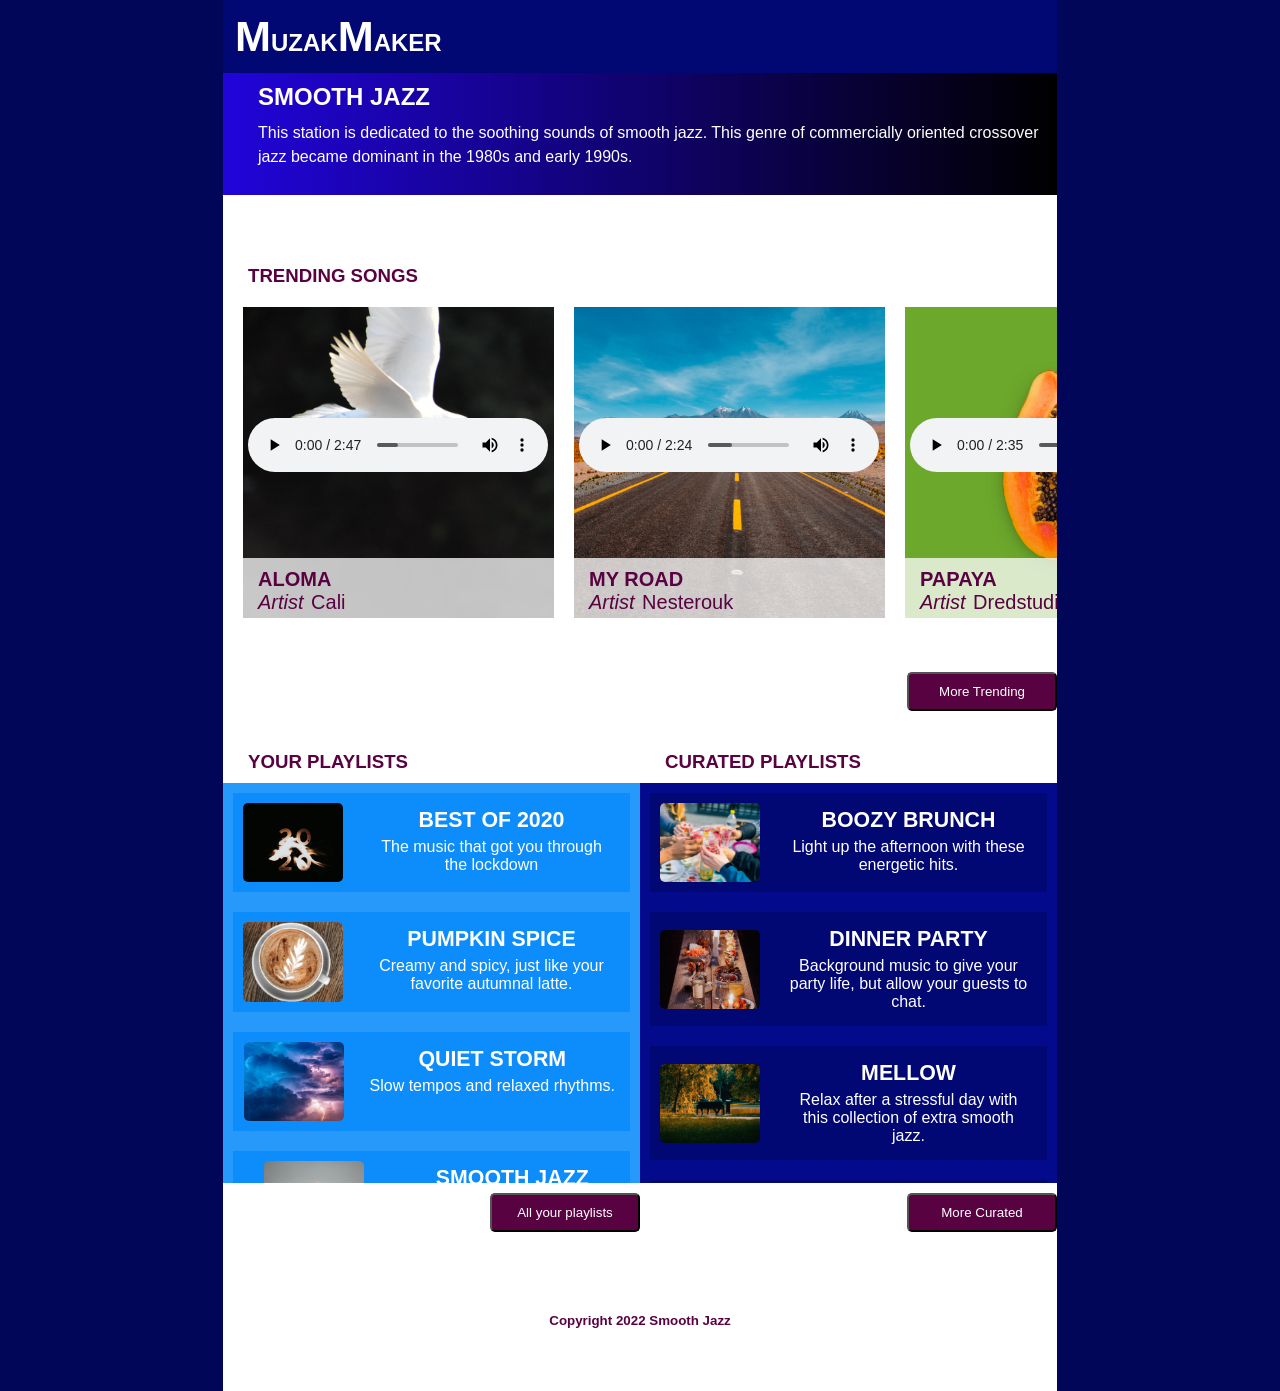
==== commit c370b342: "index.html" ====
--- a/MuzakMaker.html
+++ b/MuzakMaker.html
@@ -3,7 +3,7 @@
 <head>
     <meta charset="UTF-8">
     <meta name="viewport" content="width=device-width, initial-scale=1.0">
-    <title>MuzakMaker</title>
+    <title>index</title>
     <link rel="stylesheet" href="MMStyle.css">
 </head>
 <body>
@@ -191,4 +191,4 @@
     <small>Copyright 2022 Smooth Jazz</small>
 </footer>
 </body>
-</html>+</html>
